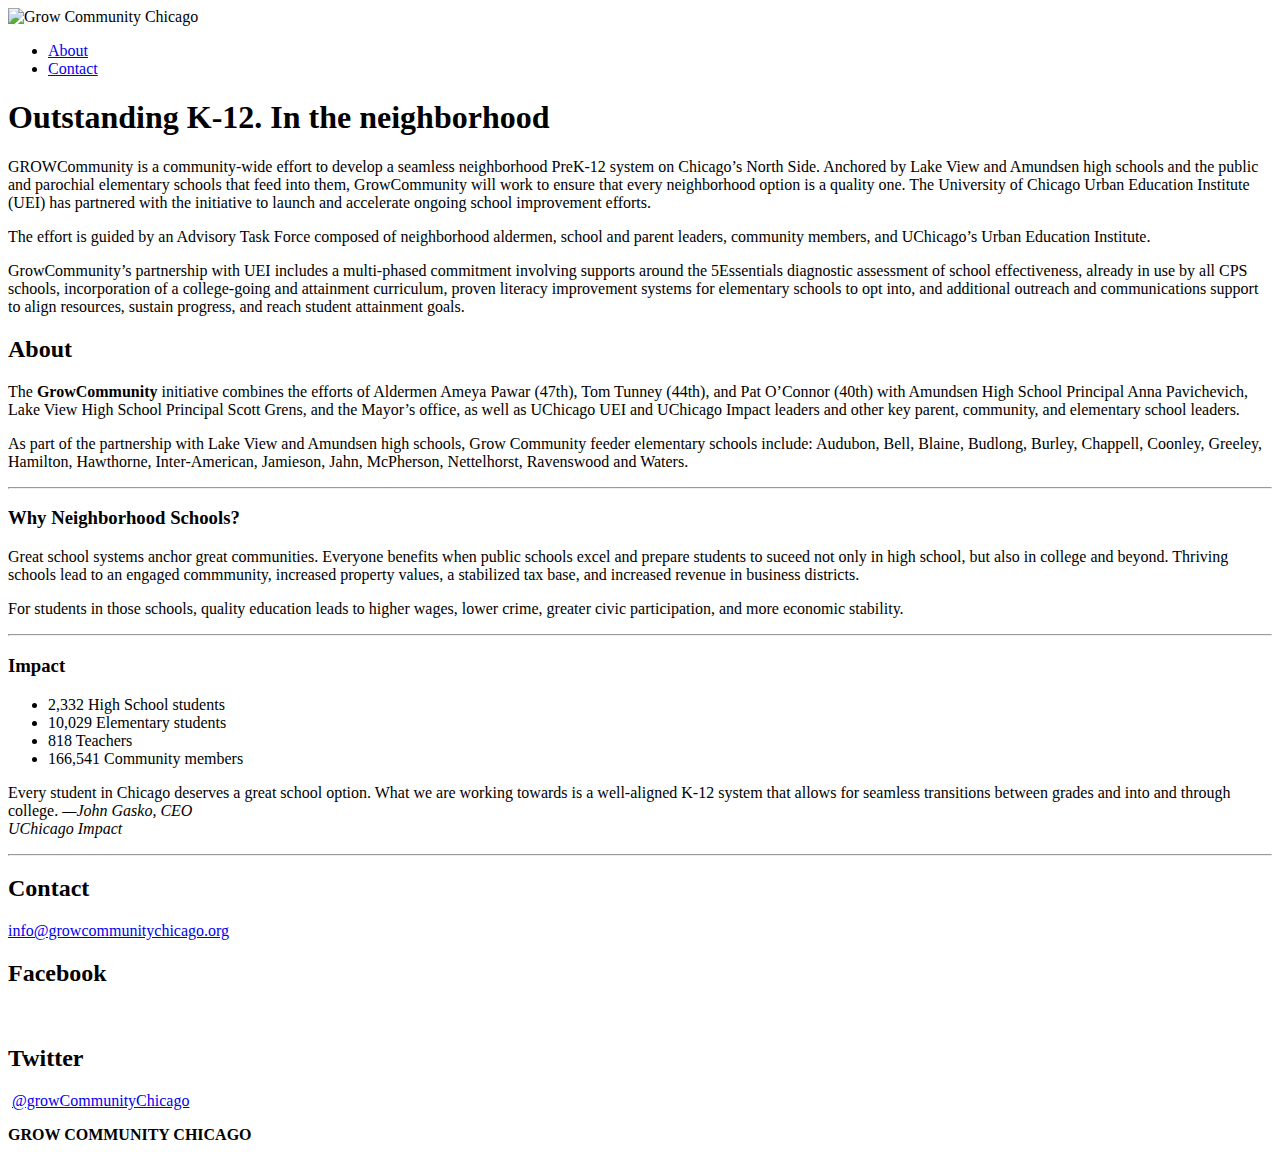
==== index.html @ f39ba3f6 "update schools list" ====
<!DOCTYPE html>
<html>
<head>

    <!-- Title -->
    <title>Grow Community</title>
    
    <!-- Meta -->
    <meta http-equiv="Content-Type" content="text/html; charset=utf-8" />
    <meta name="apple-mobile-web-app-title" content="ODI" />
    <meta name="viewport" content="initial-scale=1.0, maximum-scale=1.0, user-scalable=yes, width=device-width" />
    
    <!-- Icons -->
    <link href="/images/favicon.ico" rel="Shortcut Icon" />
    
    <!-- Styles -->
    <link href="/styles/master.css" media="Screen" rel="stylesheet" type="text/css" />
    
    <!-- JavaScript -->
	<script src="https://ajax.googleapis.com/ajax/libs/jquery/1.11.3/jquery.min.js"></script>
    <script src="/scripts/jquery.ga-event-tracker.js" type="text/javascript"></script>
    <script src="/scripts/ui-helper.js" type="text/javascript"></script>
    <script src="/scripts/jquery.hashchange.js" type="text/javascript"></script>
    <script src="/scripts/scroll.js" type="text/javascript"></script>
    <script src="/scripts/people.js" type="text/javascript"></script>
</head>

<body>

<div id="page">
    <div id="header">
        <div id="logo"><img alt="Grow Community Chicago" src="/images/logo.png" /></div>
        
        <ul id="nav">
            <li><a href="#about">About</a></li>
            <li><a href="#contact">Contact</a></li>
        </ul>
    </div>
    
    <div id="intro">
        <h1>Outstanding K-12. In the neighborhood</h1>
        <p>GROWCommunity is a community-wide effort to develop a seamless neighborhood PreK-12 system on Chicago’s North Side. Anchored by Lake View and Amundsen high schools and the public and parochial elementary schools that feed into them, GrowCommunity will work to ensure that every neighborhood option is a quality one. The University of Chicago Urban Education Institute (UEI) has partnered with the initiative to launch and accelerate ongoing school improvement efforts.</p>

<p>The effort is guided by an Advisory Task Force composed of neighborhood aldermen, school and parent leaders, community members, and UChicago’s Urban Education Institute. </p>

<p>GrowCommunity’s partnership with UEI includes a multi-phased commitment involving supports around the 5Essentials diagnostic assessment of school effectiveness, already in use by all CPS schools, incorporation of a college-going and attainment curriculum, proven literacy improvement systems for elementary schools to opt into, and additional outreach and communications support to align resources, sustain progress, and reach student attainment goals.</p>
    </div>
    
    <h2 id="about">About</h2>
    	
	<p>The <strong>GrowCommunity</strong> initiative combines the efforts of Aldermen Ameya Pawar (47th), Tom Tunney (44th), and Pat O’Connor (40th) with Amundsen High School Principal Anna Pavichevich, Lake View High School Principal Scott Grens, and the Mayor’s office, as well as UChicago UEI and UChicago Impact leaders and other key parent, community, and elementary school leaders.</p>

	<p>As part of the partnership with Lake View and Amundsen high schools, Grow Community feeder elementary schools include: Audubon, Bell, 
Blaine, Budlong, Burley, Chappell, Coonley, Greeley, Hamilton, Hawthorne, Inter-American, Jamieson, Jahn, McPherson, Nettelhorst, Ravenswood
and Waters.</p>
	
	<hr />	
	<h3>Why Neighborhood Schools?</h3>
	
	<p>
	Great school systems anchor great communities. Everyone benefits when public schools excel and prepare students to suceed not only in high school, but also in college and beyond. Thriving schools lead to an engaged commmunity, increased property values, a stabilized tax base, and increased revenue in business districts.</p>
	
	<p>For students in those schools, quality education leads to higher wages, lower crime, greater civic participation, and more economic stability.</p>
	
	<hr />	
	<div class="clear" />

	<div class="c2l">
	<h3>Impact</h2>
	
	<ul>
		<li>
			<span class="impact">2,332</span>
			<span class="group">High School students</span>
		</li>
		<li>
			<span class="impact">10,029</span>
			<span class="group">Elementary students</span>
		</li>
		<li>
			<span class="impact">818</span>
			<span class="group">Teachers</span>
		</li> 
		<li>
			<span class="impact">166,541</span>
			<span class="group">Community members</span>
	
		</li>
	</ul>
	</div>
	<div class="c2r">
	<div class="quote">
	<p>Every student in Chicago deserves a great school option. What we are working towards is a well-aligned K-12 system that allows for seamless transitions between grades and into and through college.
<cite> —John Gasko, CEO
<br />UChicago Impact</cite>
	</p>
	</div>
	</div>

    <div class="clear"></div>
    <hr>
    
    <div class="c2l">
        <h2 id="contact">Contact</h2>
        <p><a href="mailto:info@growcommunitychicago.org">info@growcommunitychicago.org</a></p>
    </div>
    <div id="Share" class="c2r">
        <h2>Facebook</h2>
        <p><img alt="" src="/images/facebook.png" /> <a href="#"></a></p>
        <h2>Twitter</h2>
        <p><img alt="" src="/images/twitter.png" /> <a href="#">@growCommunityChicago</a></p>
    </div>
    

   <div id="footer"><strong>GROW COMMUNITY CHICAGO</strong></div>
</div>

</body>
</html>
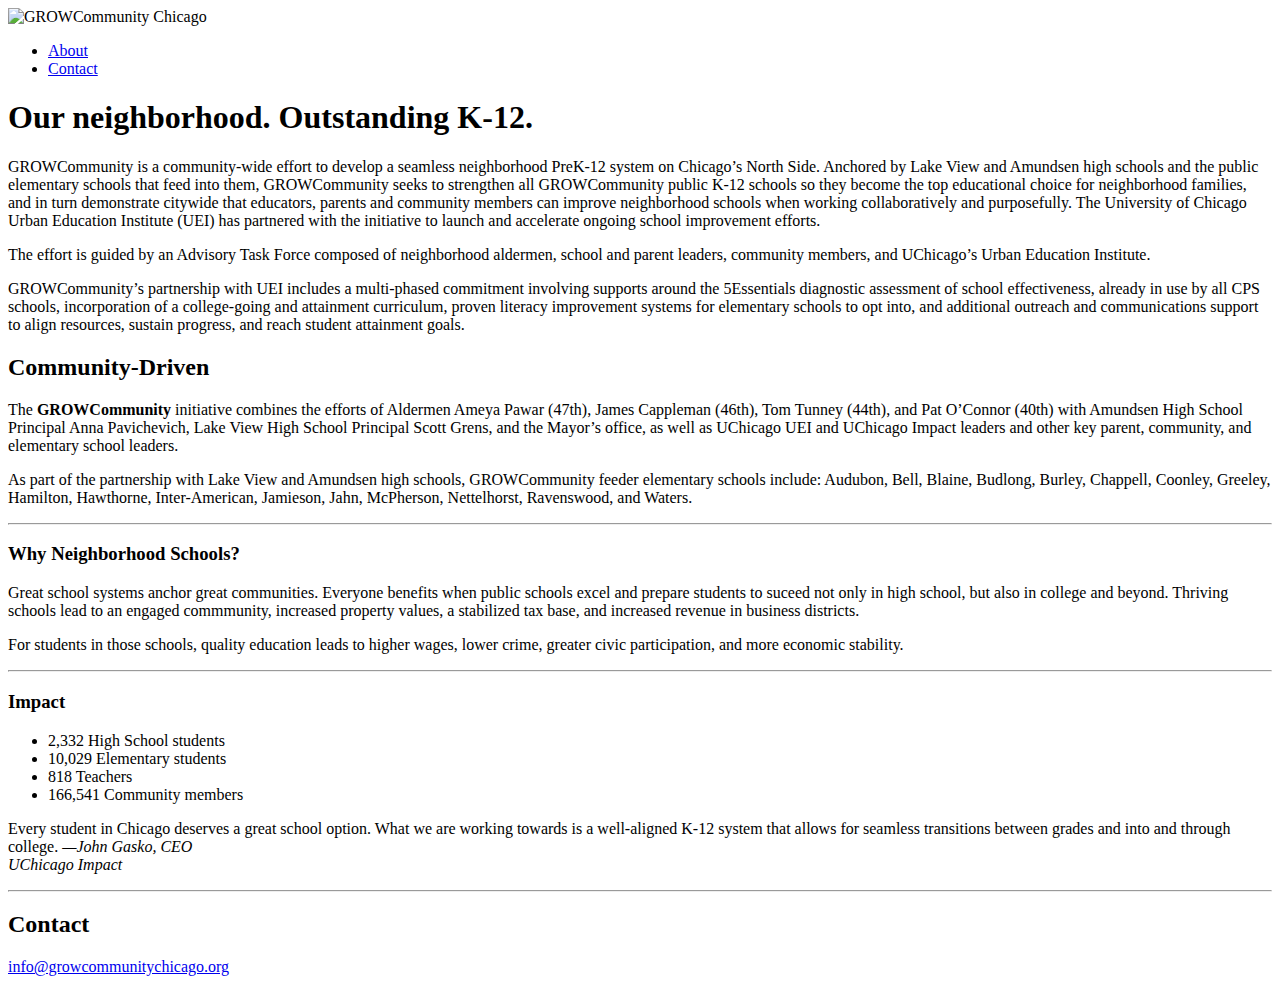
==== commit 70d2ebed: "edits to index page content" ====
--- a/index.html
+++ b/index.html
@@ -3,7 +3,7 @@
 <head>
 
     <!-- Title -->
-    <title>Grow Community</title>
+    <title>GROWCommunity</title>
     
     <!-- Meta -->
     <meta http-equiv="Content-Type" content="text/html; charset=utf-8" />
@@ -29,7 +29,7 @@
 
 <div id="page">
     <div id="header">
-        <div id="logo"><img alt="Grow Community Chicago" src="/images/logo.png" /></div>
+        <div id="logo"><img alt="GROWCommunity Chicago" src="/images/logo.png" /></div>
         
         <ul id="nav">
             <li><a href="#about">About</a></li>
@@ -38,21 +38,20 @@
     </div>
     
     <div id="intro">
-        <h1>Outstanding K-12. In the neighborhood</h1>
-        <p>GROWCommunity is a community-wide effort to develop a seamless neighborhood PreK-12 system on Chicago’s North Side. Anchored by Lake View and Amundsen high schools and the public and parochial elementary schools that feed into them, GrowCommunity will work to ensure that every neighborhood option is a quality one. The University of Chicago Urban Education Institute (UEI) has partnered with the initiative to launch and accelerate ongoing school improvement efforts.</p>
+        <h1>Our neighborhood. Outstanding K-12.</h1>
+        <p>GROWCommunity is a community-wide effort to develop a seamless neighborhood PreK-12 system on Chicago’s North Side. Anchored by Lake View and Amundsen high schools and the public elementary schools that feed into them, GROWCommunity seeks to strengthen all GROWCommunity public K-12 schools so they become the top educational choice for neighborhood families, and in turn demonstrate citywide that educators, parents and community members can improve neighborhood schools when working collaboratively and purposefully. The University of Chicago Urban Education Institute (UEI) has partnered with the initiative to launch and accelerate ongoing school improvement efforts.</p>
 
-<p>The effort is guided by an Advisory Task Force composed of neighborhood aldermen, school and parent leaders, community members, and UChicago’s Urban Education Institute. </p>
+		<p>The effort is guided by an Advisory Task Force composed of neighborhood aldermen, school and parent leaders, community members, and UChicago’s Urban Education Institute. </p>
 
-<p>GrowCommunity’s partnership with UEI includes a multi-phased commitment involving supports around the 5Essentials diagnostic assessment of school effectiveness, already in use by all CPS schools, incorporation of a college-going and attainment curriculum, proven literacy improvement systems for elementary schools to opt into, and additional outreach and communications support to align resources, sustain progress, and reach student attainment goals.</p>
+		<p>GROWCommunity’s partnership with UEI includes a multi-phased commitment involving supports around the 5Essentials diagnostic assessment of school effectiveness, already in use by all CPS schools, incorporation of a college-going and attainment curriculum, proven literacy improvement systems for elementary schools to opt into, and additional outreach and communications support to align resources, sustain progress, and reach student attainment goals.</p>
     </div>
     
-    <h2 id="about">About</h2>
+    <h2 id="about">Community-Driven</h2>
     	
-	<p>The <strong>GrowCommunity</strong> initiative combines the efforts of Aldermen Ameya Pawar (47th), Tom Tunney (44th), and Pat O’Connor (40th) with Amundsen High School Principal Anna Pavichevich, Lake View High School Principal Scott Grens, and the Mayor’s office, as well as UChicago UEI and UChicago Impact leaders and other key parent, community, and elementary school leaders.</p>
+	<p>The <strong>GROWCommunity</strong> initiative combines the efforts of Aldermen Ameya Pawar (47th), James Cappleman (46th), Tom Tunney (44th), and Pat O’Connor (40th) with Amundsen High School Principal Anna Pavichevich, Lake View High School Principal Scott Grens, and the Mayor’s office, as well as UChicago UEI and UChicago Impact leaders and other key parent, community, and elementary school leaders.</p>
 
-	<p>As part of the partnership with Lake View and Amundsen high schools, Grow Community feeder elementary schools include: Audubon, Bell, 
-Blaine, Budlong, Burley, Chappell, Coonley, Greeley, Hamilton, Hawthorne, Inter-American, Jamieson, Jahn, McPherson, Nettelhorst, Ravenswood
-and Waters.</p>
+	<p>As part of the partnership with Lake View and Amundsen high schools, GROWCommunity feeder elementary schools include: Audubon, Bell, Blaine, Budlong, Burley, Chappell, Coonley, Greeley, Hamilton, Hawthorne, Inter-American, Jamieson, Jahn, McPherson, Nettelhorst, Ravenswood, and Waters.
+</p>
 	
 	<hr />	
 	<h3>Why Neighborhood Schools?</h3>
@@ -67,7 +66,6 @@
 
 	<div class="c2l">
 	<h3>Impact</h2>
-	
 	<ul>
 		<li>
 			<span class="impact">2,332</span>
@@ -89,12 +87,12 @@
 	</ul>
 	</div>
 	<div class="c2r">
-	<div class="quote">
-	<p>Every student in Chicago deserves a great school option. What we are working towards is a well-aligned K-12 system that allows for seamless transitions between grades and into and through college.
-<cite> —John Gasko, CEO
-<br />UChicago Impact</cite>
-	</p>
-	</div>
+		<div class="quote">
+			<p>Every student in Chicago deserves a great school option. What we are working towards is a well-aligned K-12 system that allows for seamless transitions between grades and into and through college.
+		<cite> —John Gasko, CEO
+		<br />UChicago Impact</cite>
+			</p>
+		</div>
 	</div>
 
     <div class="clear"></div>
@@ -104,15 +102,15 @@
         <h2 id="contact">Contact</h2>
         <p><a href="mailto:info@growcommunitychicago.org">info@growcommunitychicago.org</a></p>
     </div>
+	<!-- Sharing
     <div id="Share" class="c2r">
         <h2>Facebook</h2>
         <p><img alt="" src="/images/facebook.png" /> <a href="#"></a></p>
         <h2>Twitter</h2>
         <p><img alt="" src="/images/twitter.png" /> <a href="#">@growCommunityChicago</a></p>
     </div>
-    
-
-   <div id="footer"><strong>GROW COMMUNITY CHICAGO</strong></div>
+	-->
+   <!-- <div id="footer"><strong>GROWCommunity CHICAGO</strong></div> -->
 </div>
 
 </body>
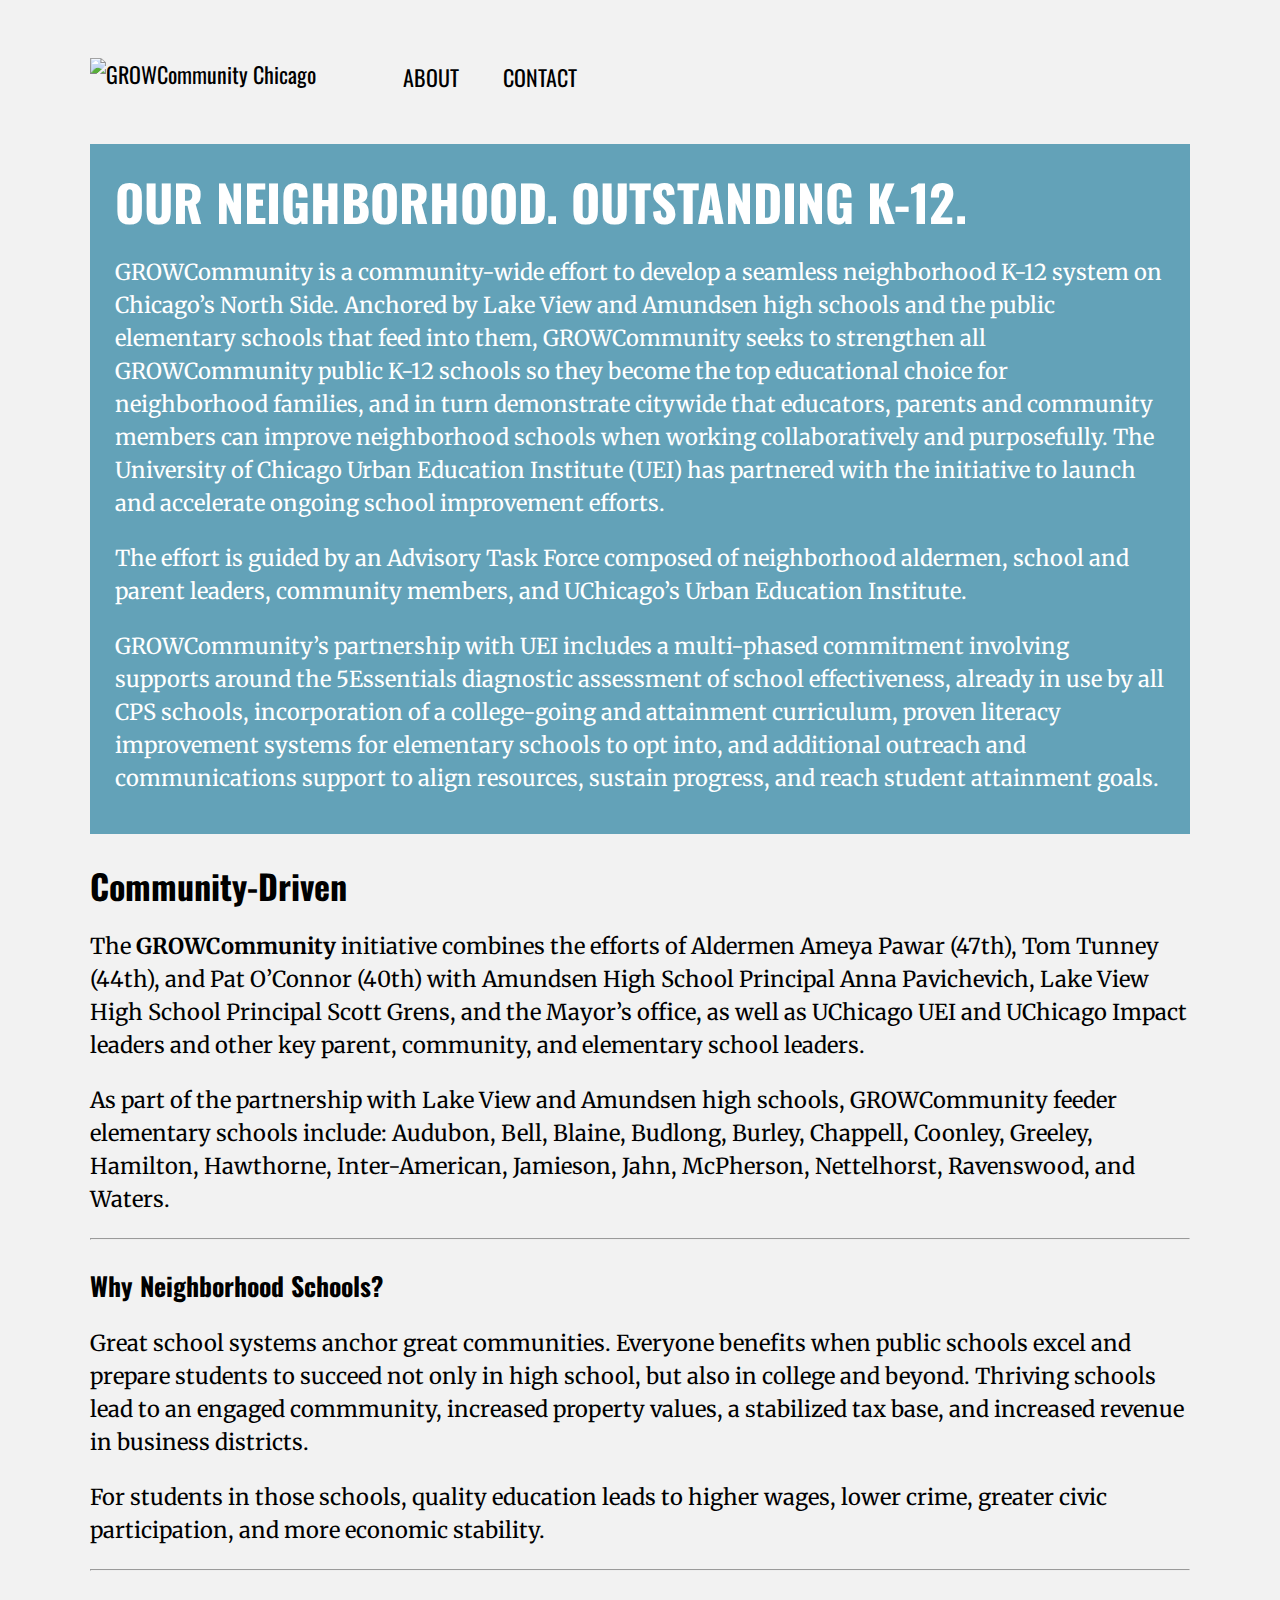
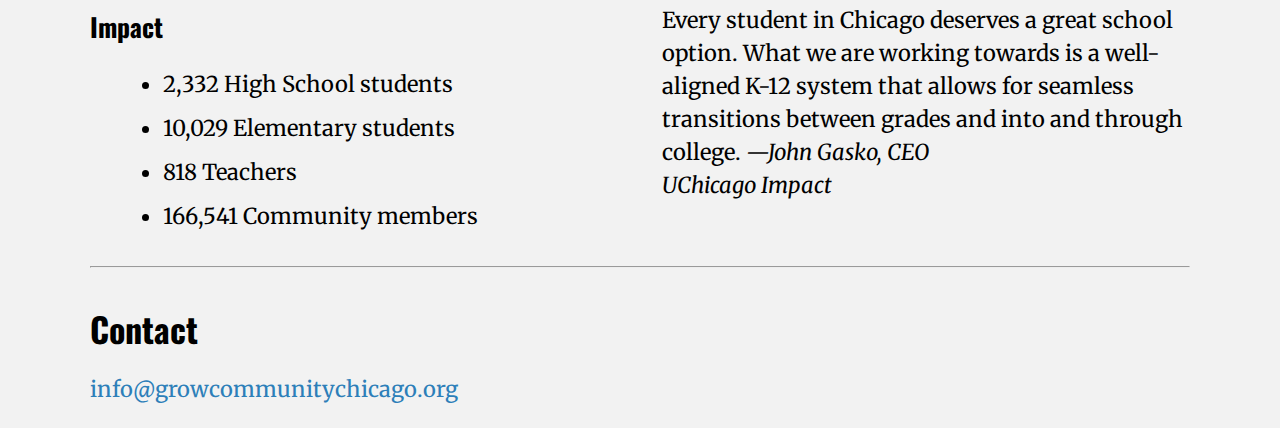
==== commit 929df193: "update language on home page" ====
--- a/index.html
+++ b/index.html
@@ -39,16 +39,16 @@
     
     <div id="intro">
         <h1>Our neighborhood. Outstanding K-12.</h1>
-        <p>GROWCommunity is a community-wide effort to develop a seamless neighborhood PreK-12 system on Chicago’s North Side. Anchored by Lake View and Amundsen high schools and the public elementary schools that feed into them, GROWCommunity seeks to strengthen all GROWCommunity public K-12 schools so they become the top educational choice for neighborhood families, and in turn demonstrate citywide that educators, parents and community members can improve neighborhood schools when working collaboratively and purposefully. The University of Chicago Urban Education Institute (UEI) has partnered with the initiative to launch and accelerate ongoing school improvement efforts.</p>
+        <p>GROWCommunity is a community-wide effort to develop a seamless neighborhood K-12 system on Chicago’s North Side. Anchored by Lake View and Amundsen high schools and the public elementary schools that feed into them, GROWCommunity seeks to strengthen all GROWCommunity public K-12 schools so they become the top educational choice for neighborhood families, and in turn demonstrate citywide that educators, parents and community members can improve neighborhood schools when working collaboratively and purposefully. The University of Chicago Urban Education Institute (UEI) has partnered with the initiative to launch and accelerate ongoing school improvement efforts.</p>
 
-		<p>The effort is guided by an Advisory Task Force composed of neighborhood aldermen, school and parent leaders, community members, and UChicago’s Urban Education Institute. </p>
-
+<p>The effort is guided by an Advisory Task Force composed of neighborhood aldermen, school and parent leaders, community members, and UChicago’s Urban Education Institute. 
+</p>
 		<p>GROWCommunity’s partnership with UEI includes a multi-phased commitment involving supports around the 5Essentials diagnostic assessment of school effectiveness, already in use by all CPS schools, incorporation of a college-going and attainment curriculum, proven literacy improvement systems for elementary schools to opt into, and additional outreach and communications support to align resources, sustain progress, and reach student attainment goals.</p>
     </div>
     
     <h2 id="about">Community-Driven</h2>
     	
-	<p>The <strong>GROWCommunity</strong> initiative combines the efforts of Aldermen Ameya Pawar (47th), James Cappleman (46th), Tom Tunney (44th), and Pat O’Connor (40th) with Amundsen High School Principal Anna Pavichevich, Lake View High School Principal Scott Grens, and the Mayor’s office, as well as UChicago UEI and UChicago Impact leaders and other key parent, community, and elementary school leaders.</p>
+	<p>The <strong>GROWCommunity</strong> initiative combines the efforts of Aldermen Ameya Pawar (47th), Tom Tunney (44th), and Pat O’Connor (40th) with Amundsen High School Principal Anna Pavichevich, Lake View High School Principal Scott Grens, and the Mayor’s office, as well as UChicago UEI and UChicago Impact leaders and other key parent, community, and elementary school leaders.</p>
 
 	<p>As part of the partnership with Lake View and Amundsen high schools, GROWCommunity feeder elementary schools include: Audubon, Bell, Blaine, Budlong, Burley, Chappell, Coonley, Greeley, Hamilton, Hawthorne, Inter-American, Jamieson, Jahn, McPherson, Nettelhorst, Ravenswood, and Waters.
 </p>
@@ -57,7 +57,7 @@
 	<h3>Why Neighborhood Schools?</h3>
 	
 	<p>
-	Great school systems anchor great communities. Everyone benefits when public schools excel and prepare students to suceed not only in high school, but also in college and beyond. Thriving schools lead to an engaged commmunity, increased property values, a stabilized tax base, and increased revenue in business districts.</p>
+	Great school systems anchor great communities. Everyone benefits when public schools excel and prepare students to succeed not only in high school, but also in college and beyond. Thriving schools lead to an engaged commmunity, increased property values, a stabilized tax base, and increased revenue in business districts.</p>
 	
 	<p>For students in those schools, quality education leads to higher wages, lower crime, greater civic participation, and more economic stability.</p>
 	
@@ -114,4 +114,4 @@
 </div>
 
 </body>
-</html>+</html>
--- a/styles/master.css
+++ b/styles/master.css
@@ -0,0 +1,101 @@
+/* Site: Grow Community Chicago */
+
+
+/* Imports
+=====================================================================*/
+@import url(http://fonts.googleapis.com/css?family=Oswald:300,400|Merriweather:400,700,900,300);
+@import "/styles/reset.css";
+
+
+/* Fonts
+======================================================================*/
+body { font-family: Merriweather, Georgia, "Times New Roman", Times, serif; }
+h1, h2, h3, #logo, #nav, #people { font-family: Oswald, "Arial Narrow", sans-serif; }
+ol, p, ul { margin-bottom: 1em; }
+
+
+/* Basics  
+/* Basics  #63A2B8
+======================================================================*/
+a { color: #2d7fb9; text-decoration: none; }
+a:hover { background: #2d7fb9; color: #fff; }
+body { background: #f2f2f2; font-size: 22px; line-height: 1.5; padding: 50px; }
+cite, em { font-style: italic; }
+h1 { font-size: 40px; line-height: 1.3; margin-bottom: 0.4em; }
+h2 { font-size: 34px; line-height: 1.3; margin-bottom: 0.4em; }
+/* h2 { background: #919191; color: #fff; display: inline-block; margin: 50px 0 0.5em; padding: 0.2em 0.4em; text-transform: uppercase; }
+*/
+h3 { margin-bottom: 0.5em; }
+iframe { width: 100%; }
+ol { list-style: decimal; margin-left: 2em; }
+ol ol { list-style: lower-alpha; }
+ol ol ol { list-style: lower-roman; }
+li { margin-bottom: 0.5em; }
+strong { font-weight: 700; }
+ul { list-style: disc; margin-left: 1.5em; }
+
+
+/* Layout
+======================================================================*/
+.clear { clear: both; }
+#page { margin: 0 auto; max-width: 1100px; }
+
+/* Columns */
+.c2l, .c2r { width: 48%; }
+.c2l, .c3l, .c3m { float: left; }
+.c2r, .c3r { float: right; }
+.c3l { margin-right: 3%; }
+.c3l, .c3m, .c3r { width: 31%; }
+
+
+/* Content
+======================================================================*/
+
+/* Footer */
+#footer {
+    border-top: 3px solid #fff;
+    clear: both;
+    color: #4d4d4d;
+    font-size: 13px;
+    margin-top: 3em;
+    padding-top: 0.5em;
+}
+
+/* Header */
+#header { margin-bottom: 50px; }
+
+    /* Logo */
+    #logo { display: inline-block; margin-right: 1.5em; }
+    
+    /* Navigation */
+    #nav { display: inline-block; font-size: 22px; list-style: none; margin: 0; text-transform: uppercase; }
+    #nav a { color: #000; padding: 0 0.4em; }
+    #nav a:hover { color: #fff; }
+    #nav .selected { background: #2d7fb9; color: #fff; }
+    #nav li { display: inline-block; margin: 0 1em 0 0; vertical-align: middle; }
+
+/* Intro 2d7fb9 */
+#intro { background: #63A2B8; margin-bottom: 30px; padding: 25px 25px 17px; }
+#intro h1 { font-size: 50px; margin: 0; text-transform: uppercase; }
+#intro, #intro a { color: #fff; }
+
+/* Muted text */
+.mute { color: 333; font-size: 13px; }
+
+/* People */
+#people { font-size: 17px; font-weight: 300; list-style: none; margin: 0; text-transform: uppercase; }
+#people a { color: #fff; display: block; }
+#people a:hover { background: none; opacity: 0.5; }
+#people li { float: left; margin: 0 4.54% 40px 0; width: 30.3%; }
+#people li.end { float: right; margin: 0; }
+#people img { display: block; width: 100%; }
+#people .overlay { background: #004281; display: block; padding: 0.3em 0.4em; }
+#people strong { display: block; font-weight: normal; }
+.profile { display: none; }
+#profile-details { display: none; margin-bottom: 30px; }
+#profile-details .back { clear: left; display: inline-block; float: left; margin-bottom: 0.3em; }
+#profile-details .profile { display: block; }
+#profile-details #profile-description { float: right; width: 65.15%; }
+#profile-details #profile-photo { float: left; margin-bottom: 1em; width: 30.3%; }
+#profile-details #profile-photo img { display: block; width: 100%; }
+#profile-details #profile-photo strong { display: block; }
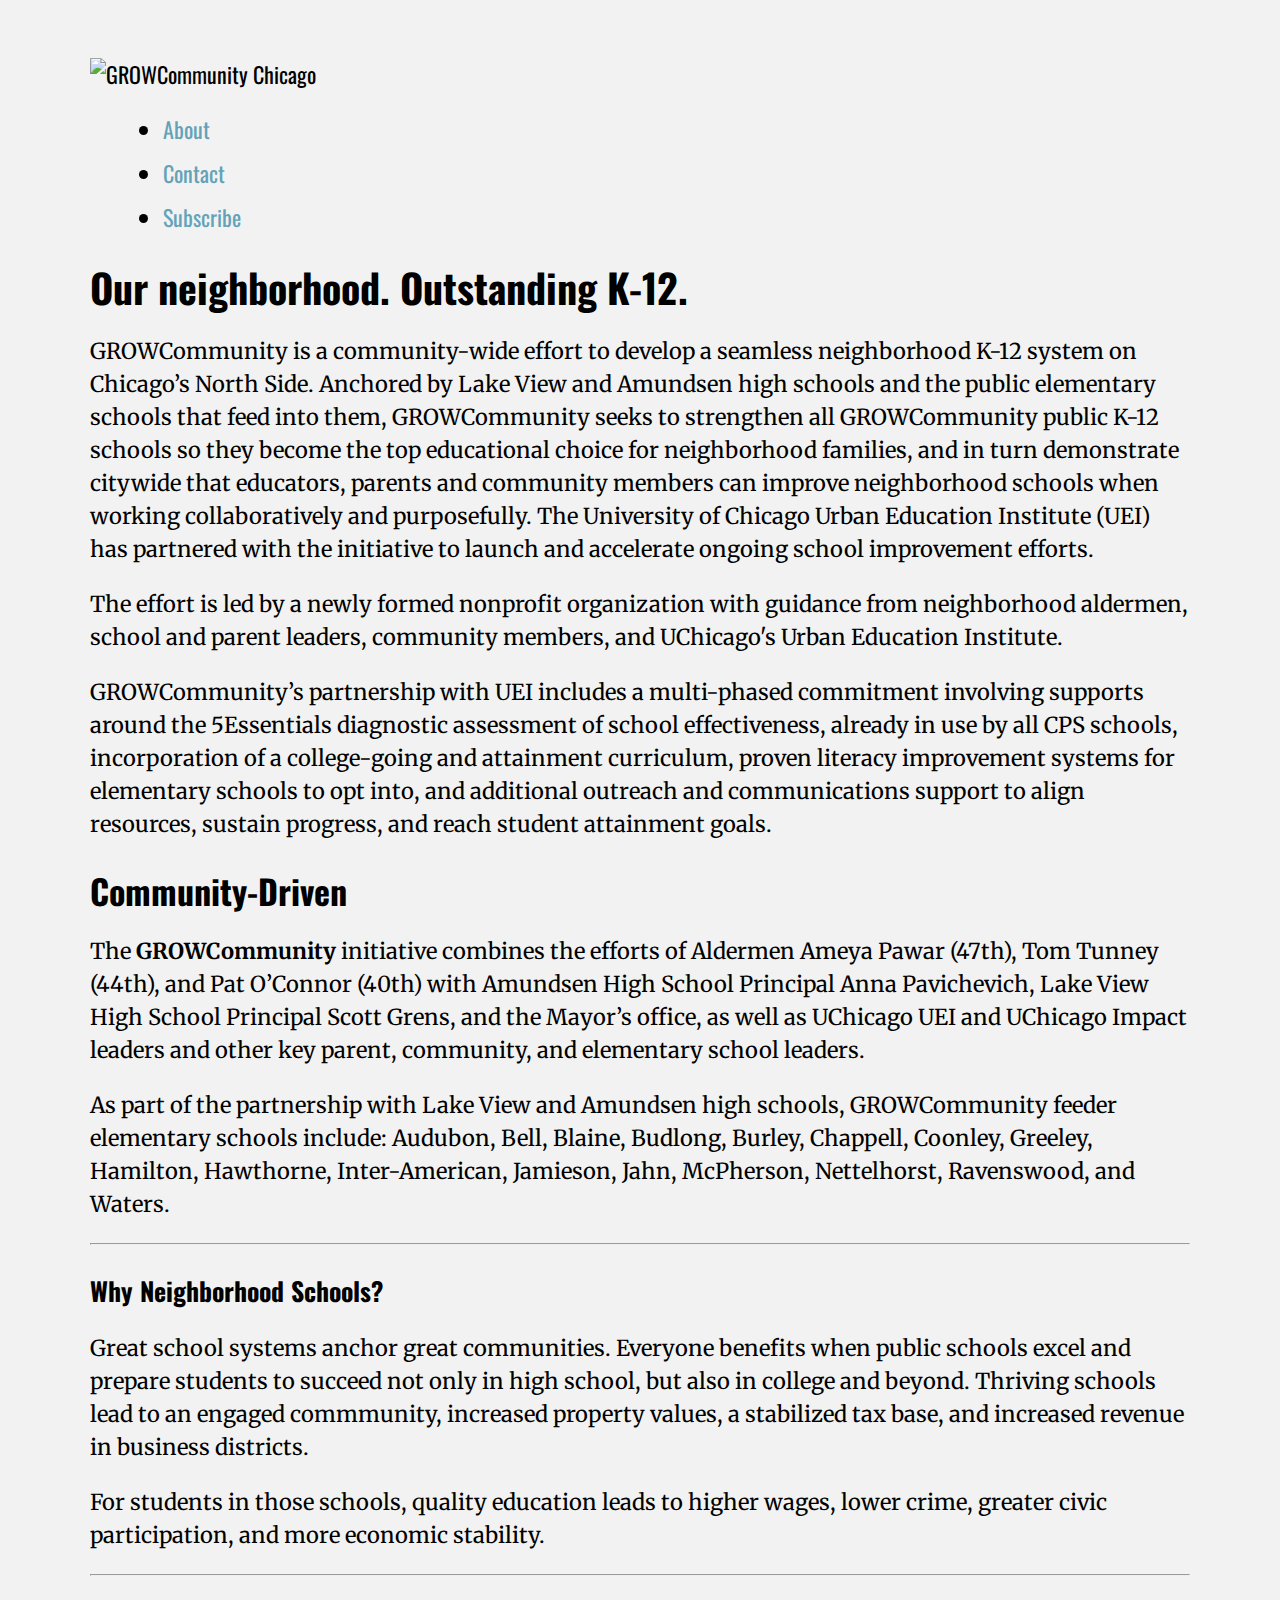
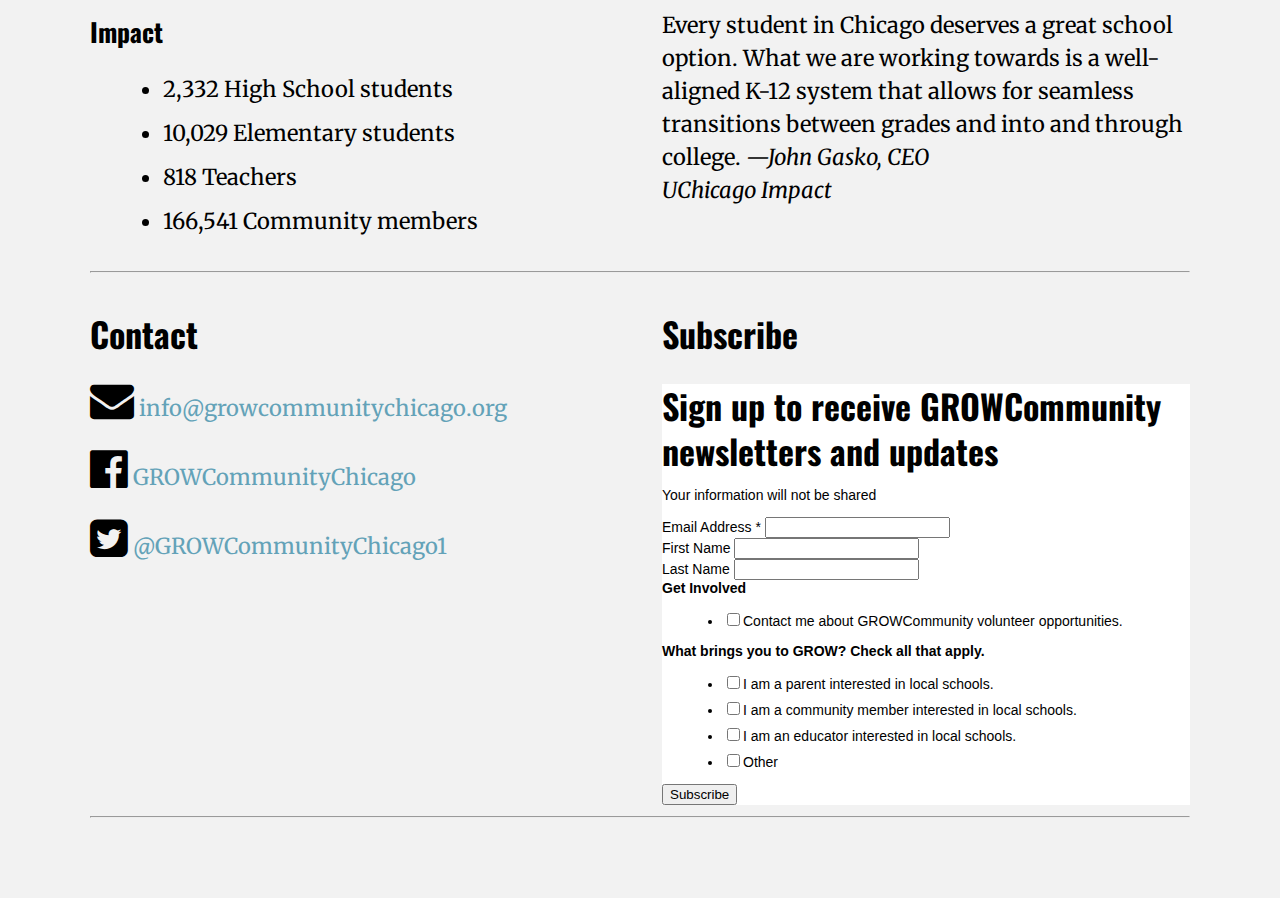
==== commit dee45d7d: "documents list" ====
--- a/index.html
+++ b/index.html
@@ -15,6 +15,8 @@
     
     <!-- Styles -->
     <link href="/styles/master.css" media="Screen" rel="stylesheet" type="text/css" />
+	<!-- font awesome -->
+    <link rel="stylesheet" href="https://maxcdn.bootstrapcdn.com/font-awesome/4.5.0/css/font-awesome.min.css">
     
     <!-- JavaScript -->
 	<script src="https://ajax.googleapis.com/ajax/libs/jquery/1.11.3/jquery.min.js"></script>
@@ -23,8 +25,6 @@
     <script src="/scripts/jquery.hashchange.js" type="text/javascript"></script>
     <script src="/scripts/scroll.js" type="text/javascript"></script>
     <script src="/scripts/people.js" type="text/javascript"></script>
-</head>
-
 <body>
 
 <div id="page">
@@ -34,6 +34,7 @@
         <ul id="nav">
             <li><a href="#about">About</a></li>
             <li><a href="#contact">Contact</a></li>
+            <li><a href="#subscribe">Subscribe</a></li>
         </ul>
     </div>
     
@@ -41,7 +42,8 @@
         <h1>Our neighborhood. Outstanding K-12.</h1>
         <p>GROWCommunity is a community-wide effort to develop a seamless neighborhood K-12 system on Chicago’s North Side. Anchored by Lake View and Amundsen high schools and the public elementary schools that feed into them, GROWCommunity seeks to strengthen all GROWCommunity public K-12 schools so they become the top educational choice for neighborhood families, and in turn demonstrate citywide that educators, parents and community members can improve neighborhood schools when working collaboratively and purposefully. The University of Chicago Urban Education Institute (UEI) has partnered with the initiative to launch and accelerate ongoing school improvement efforts.</p>
 
-<p>The effort is guided by an Advisory Task Force composed of neighborhood aldermen, school and parent leaders, community members, and UChicago’s Urban Education Institute. 
+<p>
+The effort is led by a newly formed nonprofit organization with guidance from neighborhood aldermen, school and parent leaders, community members, and UChicago's Urban Education Institute. 
 </p>
 		<p>GROWCommunity’s partnership with UEI includes a multi-phased commitment involving supports around the 5Essentials diagnostic assessment of school effectiveness, already in use by all CPS schools, incorporation of a college-going and attainment curriculum, proven literacy improvement systems for elementary schools to opt into, and additional outreach and communications support to align resources, sustain progress, and reach student attainment goals.</p>
     </div>
@@ -97,11 +99,71 @@
 
     <div class="clear"></div>
     <hr>
+	
+	<div class="c2l">
+        <h2 id="contact">Contact</h2>
+        <p><i class="fa fa-envelope fa-2x"></i> <a href="mailto:info@growcommunitychicago.org">info@growcommunitychicago.org</a></p>
+        <p><i class="fa fa-facebook-official fa-2x"></i> <a href="https://facebook.com/GROWCommunityChicago">GROWCommunityChicago</a></p>
+        <p><i class="fa fa-twitter-square fa-2x"></i> <a href="http://twitter.com/growCommunity1">@GROWCommunityChicago1</a></p>
+	</div>
+	
+	<div class="c2r">
+		<h2 id="subscribe">Subscribe</h2>
+			<!-- Begin MailChimp Signup Form -->
+			<link href="//cdn-images.mailchimp.com/embedcode/classic-10_7.css" rel="stylesheet" type="text/css">
+			<style type="text/css">
+				#mc_embed_signup{background:#fff; clear:left; font:14px Helvetica,Arial,sans-serif; }
+				/* Add your own MailChimp form style overrides in your site stylesheet or in this style block.
+				   We recommend moving this block and the preceding CSS link to the HEAD of your HTML file. */
+			</style>
+			<div id="mc_embed_signup">
+			<form action="//growcommunitychicago.us12.list-manage.com/subscribe/post?u=8fac49ac30c44660656d94d7e&amp;id=e3c2c8f015" method="post" id="mc-embedded-subscribe-form" name="mc-embedded-subscribe-form" class="validate" target="_blank" novalidate>
+				<div id="mc_embed_signup_scroll">
+				<h2>Sign up to receive GROWCommunity newsletters and updates</h2>
+				<p>Your information will not be shared</p>
+			<div class="mc-field-group">
+				<label for="mce-EMAIL">Email Address  <span class="asterisk">*</span>
+			</label>
+				<input type="email" value="" name="EMAIL" class="required email" id="mce-EMAIL">
+			</div>
+			<div class="mc-field-group">
+				<label for="mce-FNAME">First Name </label>
+				<input type="text" value="" name="FNAME" class="" id="mce-FNAME">
+			</div>
+			<div class="mc-field-group">
+				<label for="mce-LNAME">Last Name </label>
+				<input type="text" value="" name="LNAME" class="" id="mce-LNAME">
+			</div>
+			<div class="mc-field-group input-group">
+				<strong>Get Involved </strong>
+				<ul><li><input type="checkbox" value="16" name="group[2797][16]" id="mce-group[2797]-2797-0"><label for="mce-group[2797]-2797-0">Contact me about GROWCommunity volunteer opportunities.</label></li>
+			</ul>
+			</div>
+			<div class="mc-field-group input-group">
+				<strong>What brings you to GROW? Check all that apply. </strong>
+				<ul><li><input type="checkbox" value="1" name="group[2793][1]" id="mce-group[2793]-2793-0"><label for="mce-group[2793]-2793-0">I am a parent interested in local schools.</label></li>
+			<li><input type="checkbox" value="2" name="group[2793][2]" id="mce-group[2793]-2793-1"><label for="mce-group[2793]-2793-1">I am a community member interested in local schools.</label></li>
+			<li><input type="checkbox" value="4" name="group[2793][4]" id="mce-group[2793]-2793-2"><label for="mce-group[2793]-2793-2">I am an educator interested in local schools.</label></li>
+			<li><input type="checkbox" value="8" name="group[2793][8]" id="mce-group[2793]-2793-3"><label for="mce-group[2793]-2793-3">Other</label></li>
+			</ul>
+			</div>
+				<div id="mce-responses" class="clear">
+					<div class="response" id="mce-error-response" style="display:none"></div>
+					<div class="response" id="mce-success-response" style="display:none"></div>
+				</div>    <!-- real people should not fill this in and expect good things - do not remove this or risk form bot signups-->
+				<div style="position: absolute; left: -5000px;" aria-hidden="true"><input type="text" name="b_8fac49ac30c44660656d94d7e_e3c2c8f015" tabindex="-1" value=""></div>
+				<div class="clear"><input type="submit" value="Subscribe" name="subscribe" id="mc-embedded-subscribe" class="button"></div>
+				</div>
+			</form>	
+		</div>
+		<script type='text/javascript' src='//s3.amazonaws.com/downloads.mailchimp.com/js/mc-validate.js'></script><script type='text/javascript'>(function($) {window.fnames = new Array(); window.ftypes = new Array();fnames[0]='EMAIL';ftypes[0]='email';fnames[1]='FNAME';ftypes[1]='text';fnames[2]='LNAME';ftypes[2]='text';}(jQuery));var $mcj = jQuery.noConflict(true);</script>
+		<!--End mc_embed_signup-->
+	</div>
+	<div class="clear"></div>
+	<hr />
+	<p></p>
     
-    <div class="c2l">
-        <h2 id="contact">Contact</h2>
-        <p><a href="mailto:info@growcommunitychicago.org">info@growcommunitychicago.org</a></p>
-    </div>
+
 	<!-- Sharing
     <div id="Share" class="c2r">
         <h2>Facebook</h2>
--- a/styles/master.css
+++ b/styles/master.css
@@ -17,14 +17,12 @@
 /* Basics  
 /* Basics  #63A2B8
 ======================================================================*/
-a { color: #2d7fb9; text-decoration: none; }
-a:hover { background: #2d7fb9; color: #fff; }
+a { color: #63A2B8; text-decoration: none; }
+a:hover { background: #63A2B8; color: #fff; }
 body { background: #f2f2f2; font-size: 22px; line-height: 1.5; padding: 50px; }
 cite, em { font-style: italic; }
 h1 { font-size: 40px; line-height: 1.3; margin-bottom: 0.4em; }
 h2 { font-size: 34px; line-height: 1.3; margin-bottom: 0.4em; }
-/* h2 { background: #919191; color: #fff; display: inline-block; margin: 50px 0 0.5em; padding: 0.2em 0.4em; text-transform: uppercase; }
-*/
 h3 { margin-bottom: 0.5em; }
 iframe { width: 100%; }
 ol { list-style: decimal; margin-left: 2em; }
@@ -50,6 +48,34 @@
 
 /* Content
 ======================================================================*/
+/* Options */
+.options-h, .options-v { list-style: none; margin: 0; }
+.options-h input, .options-v input { margin: 0 0.5em -0.05em 0; }
+.options-h img { border-bottom: 3px solid #fff; padding: 5px; vertical-align: middle; }
+.options-h li, .options-v li { background: none; margin-bottom: 0.3em; padding: 0; }
+.options-h li { display: inline; margin-right: 0.7em; white-space: nowrap; }
+.options-v li { padding-left: 22px; text-indent: -22px; }
+.options-v ul { margin: 0.3em 0 1em; }
+
+gallery.img {
+    margin: 5px;
+    border: 1px solid #ccc;
+    float: left;
+    width: 180px;
+}
+
+gallery.img:hover {
+    border: 1px solid #777;
+}
+
+gallery.img img {
+    width: 100%;
+    height: auto;
+}
+
+gallery.desc {
+    padding: 15px;
+    text-align: center;
 
 /* Footer */
 #footer {
@@ -81,21 +107,3 @@
 
 /* Muted text */
 .mute { color: 333; font-size: 13px; }
-
-/* People */
-#people { font-size: 17px; font-weight: 300; list-style: none; margin: 0; text-transform: uppercase; }
-#people a { color: #fff; display: block; }
-#people a:hover { background: none; opacity: 0.5; }
-#people li { float: left; margin: 0 4.54% 40px 0; width: 30.3%; }
-#people li.end { float: right; margin: 0; }
-#people img { display: block; width: 100%; }
-#people .overlay { background: #004281; display: block; padding: 0.3em 0.4em; }
-#people strong { display: block; font-weight: normal; }
-.profile { display: none; }
-#profile-details { display: none; margin-bottom: 30px; }
-#profile-details .back { clear: left; display: inline-block; float: left; margin-bottom: 0.3em; }
-#profile-details .profile { display: block; }
-#profile-details #profile-description { float: right; width: 65.15%; }
-#profile-details #profile-photo { float: left; margin-bottom: 1em; width: 30.3%; }
-#profile-details #profile-photo img { display: block; width: 100%; }
-#profile-details #profile-photo strong { display: block; }
